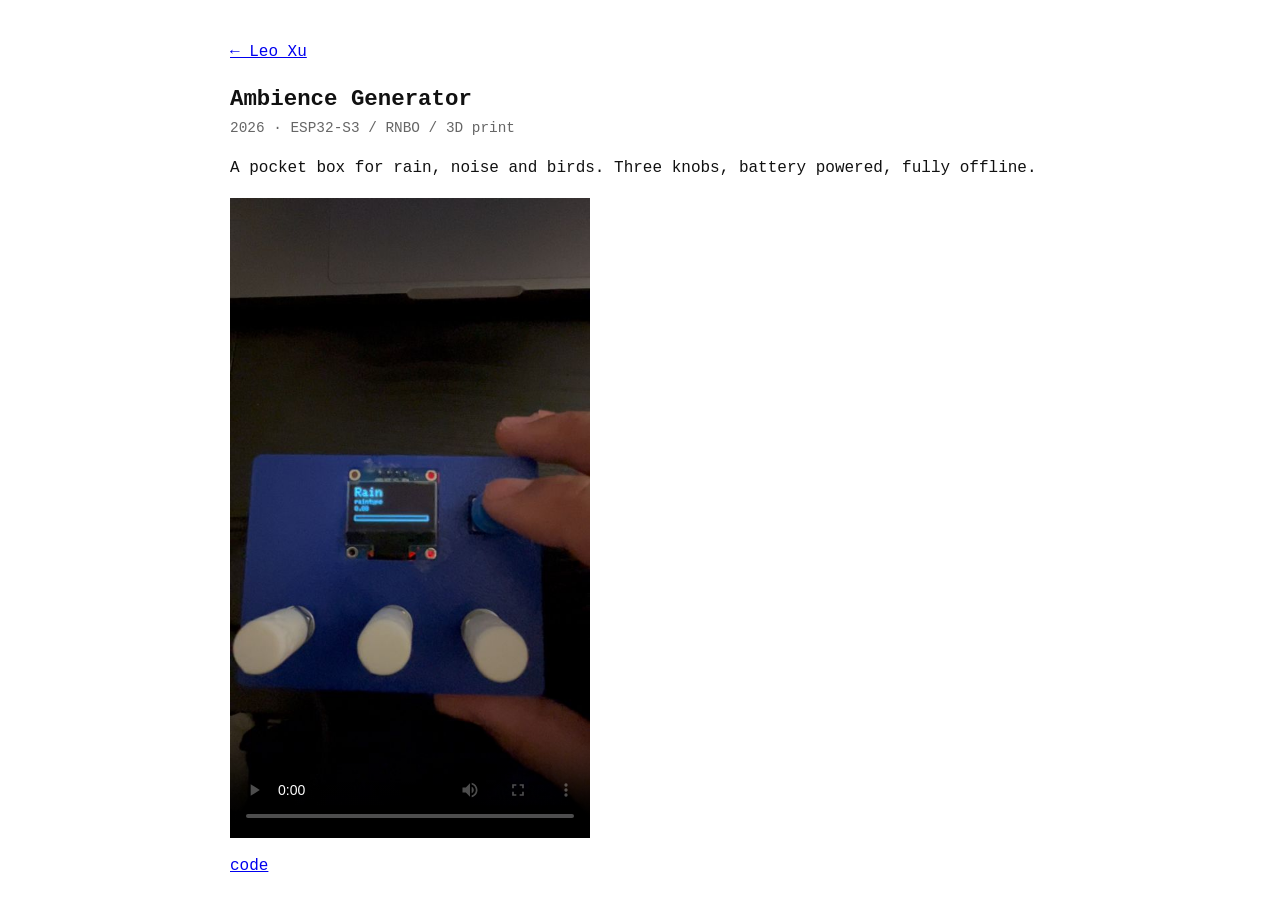
==== projects/ambience-generator.html @ 4cdcab07 "Add Ambience Generator" ====
<!DOCTYPE html>
<html lang="en">
<head>
<meta charset="utf-8">
<meta name="viewport" content="width=device-width, initial-scale=1">
<title>Ambience Generator · Leo Xu</title>
<link rel="stylesheet" href="../style.css">
</head>
<body>

<p><a href="../">← Leo Xu</a></p>

<h1>Ambience Generator</h1>
<p class="meta">2026 · ESP32-S3 / RNBO / 3D print</p>

<p>A pocket box for rain, noise and birds. Three knobs, battery powered, fully offline.</p>

<video class="portrait" src="../media/ambience-generator.mp4" poster="../media/ambience-generator-poster.jpg" controls playsinline preload="metadata"></video>

<p><a href="https://github.com/RealLeoXu/weird-hardware/tree/main/ambience-generator">code</a></p>

</body>
</html>
---- style.css ----
body {
  font-family: ui-monospace, "SF Mono", Menlo, Consolas, monospace;
  max-width: 820px;
  margin: 40px auto;
  padding: 0 16px;
  line-height: 1.6;
  color: #111;
  background: #fff;
}
h1 { font-size: 1.4em; margin-bottom: 0; }
h2 { font-size: 1.1em; border-bottom: 1px solid #ccc; margin-top: 2.5em; }
a { color: #00e; }
.meta { color: #666; font-size: 0.9em; margin: 0; }
nav a { margin-right: 1.2em; }

.grid {
  display: grid;
  grid-template-columns: repeat(auto-fill, minmax(220px, 1fr));
  gap: 20px;
}
.card { color: inherit; text-decoration: none; display: block; }
.card img {
  width: 100%; aspect-ratio: 16 / 9; object-fit: cover;
  display: block; border: 1px solid #ddd; background: #eee;
}
.card b { display: block; margin-top: 0.4em; }
.card span { color: #666; font-size: 0.85em; }
.card:hover b { color: #00e; text-decoration: underline; }

.demo { position: relative; padding-bottom: 56.25%; height: 0; margin: 0.8em 0; }
.demo iframe { position: absolute; top: 0; left: 0; width: 100%; height: 100%; border: 0; }
video.portrait { display: block; width: 100%; max-width: 360px; margin: 0.8em 0; }
footer { margin-top: 4em; color: #888; font-size: 0.8em; }
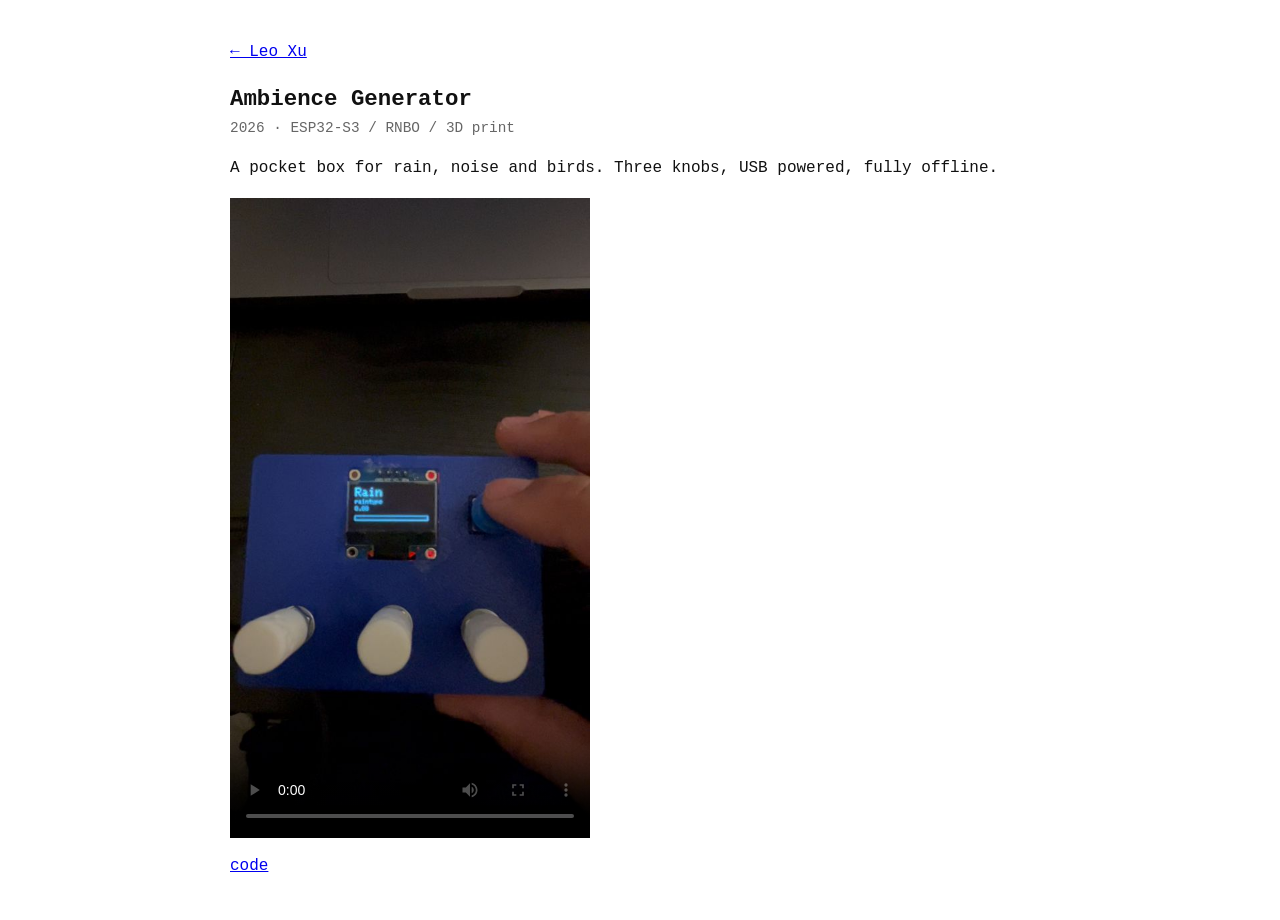
==== commit 799c413f: "Ambience Generator: USB powered" ====
--- a/projects/ambience-generator.html
+++ b/projects/ambience-generator.html
@@ -13,7 +13,7 @@
 <h1>Ambience Generator</h1>
 <p class="meta">2026 · ESP32-S3 / RNBO / 3D print</p>
 
-<p>A pocket box for rain, noise and birds. Three knobs, battery powered, fully offline.</p>
+<p>A pocket box for rain, noise and birds. Three knobs, USB powered, fully offline.</p>
 
 <video class="portrait" src="../media/ambience-generator.mp4" poster="../media/ambience-generator-poster.jpg" controls playsinline preload="metadata"></video>
 
